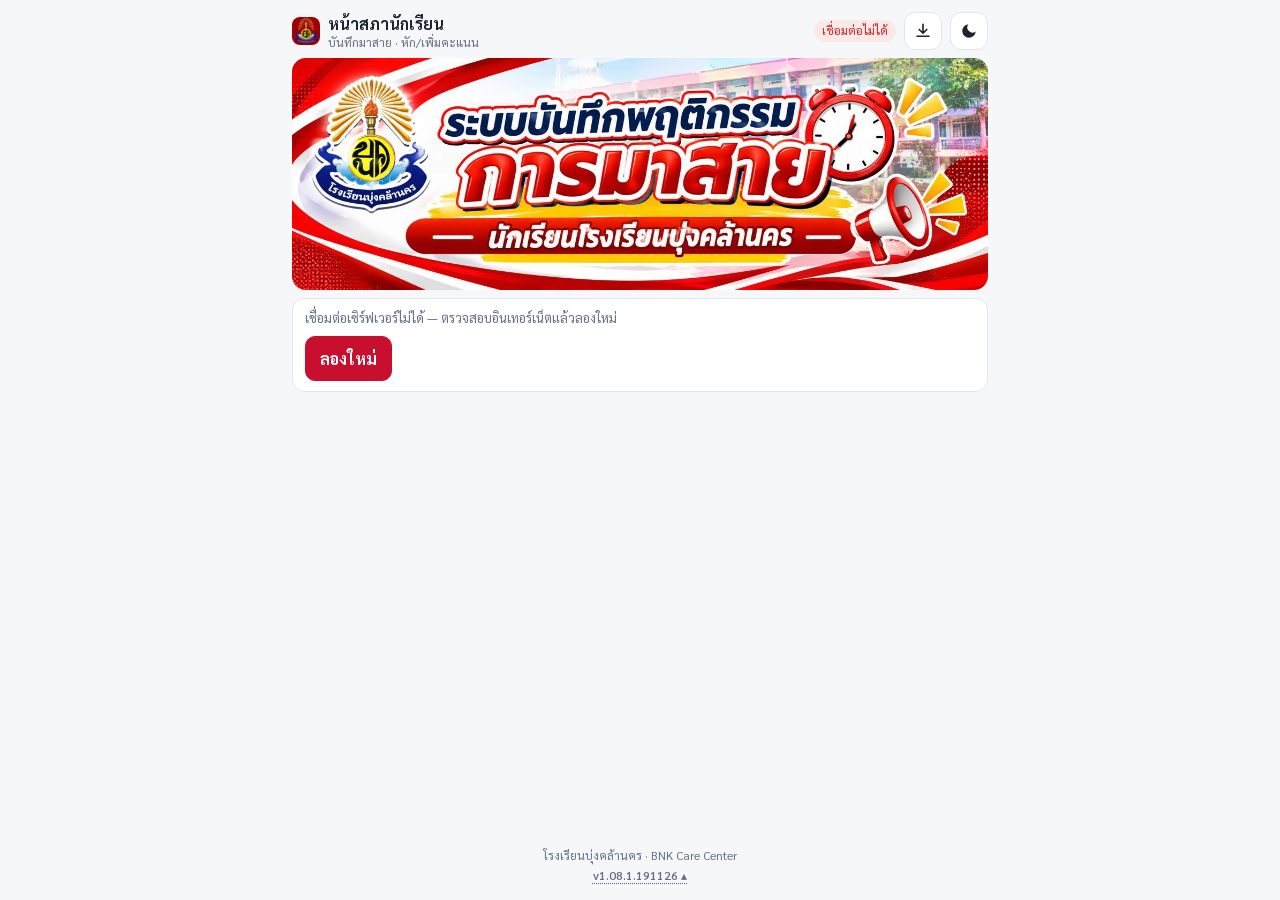
==== council.html @ 44b0f9fe "Add files via upload" ====
<!DOCTYPE html>
<html lang="th" data-theme="light"><head><meta charset="utf-8">
<meta name="viewport" content="width=device-width, initial-scale=1, viewport-fit=cover">
<title>BNK Care Center สภานักเรียน</title>
<meta name="robots" content="noindex">
<meta name="description" content="สำหรับสภานักเรียน — บันทึกนักเรียนมาสายประจำวัน · โรงเรียนบุ่งคล้านคร">
<meta property="og:type" content="website">
<meta property="og:site_name" content="BNK Care Center">
<meta property="og:title" content="BNK Care Center สภานักเรียน">
<meta property="og:description" content="สำหรับสภานักเรียน — บันทึกนักเรียนมาสายประจำวัน · โรงเรียนบุ่งคล้านคร">
<meta property="og:url" content="https://bnkacademic-commits.github.io/bnk-care-center/council.html">
<meta property="og:image" content="https://bnkacademic-commits.github.io/bnk-care-center/assets/og.jpg?v=1.02.2">
<meta property="og:image:width" content="1200"><meta property="og:image:height" content="630">
<meta name="twitter:card" content="summary_large_image">
<meta name="theme-color" content="#c8102e">
<link rel="icon" type="image/png" sizes="32x32" href="icons/favicon-32.png">
<link rel="icon" type="image/png" sizes="16x16" href="icons/favicon-16.png">
<link rel="apple-touch-icon" href="icons/council-apple-touch-icon.png?v=1.02.2">
<link rel="manifest" href="council.webmanifest?v=1.02.2">
<meta name="apple-mobile-web-app-capable" content="yes"><meta name="mobile-web-app-capable" content="yes">
<meta name="application-name" content="BNK Care Center สภานักเรียน">
<meta name="apple-mobile-web-app-title" content="BNK Care Center สภานักเรียน">
<script>try{if(localStorage.getItem("bnkcc_theme")==="dark")document.documentElement.setAttribute("data-theme","dark")}catch(e){}</script>
<link href="https://fonts.googleapis.com/css2?family=Sarabun:wght@400;600;700;800&display=swap" rel="stylesheet">
<link rel="stylesheet" href="assets/cc.css?v=1.08.1.191126">
</head><body><div class="wrap">
<div class="top" id="top"></div>
<img class="ban" src="assets/banner.jpg" alt="ระบบบันทึกพฤติกรรมการมาสาย นักเรียนโรงเรียนบุ่งคล้านคร" width="1300" height="433">
<div id="v"></div>
</div>
<script src="assets/cc.js?v=1.08.1.191126"></script>
<script>
/* หน้าสภานักเรียน — ใส่ PIN ครั้งเดียว · เลือกผู้บันทึกจากรายชื่อสภานักเรียน · เช็คมาสายทีละหลายคน
   ประหยัด: รายชื่อนักเรียนจำไว้ในเครื่อง · รายการวันนี้โหลดใหม่ทุก 2 นาทีเฉพาะตอนเปิดหน้าจออยู่ · ไม่ได้ใช้งาน 10 นาที = หยุดโหลด */
(function(){
const {$,esc,toast,api,store}=CC;
const POLL_MS=120000,IDLE_MS=600000;
let token=store.get("token"),rec=store.get("rec"),R=[],COUNCIL=[],RECS=[],ADJ=[],ITEMS=[],LP=0,SELI="late",NOTE="",today="",picker=null,busy=false,pinIn="",lastUse=Date.now(),lastLoad=0,paused=false,recQ="";
CC.chrome("หน้าสภานักเรียน","บันทึกมาสาย · หัก/เพิ่มคะแนน");
CC.setErr(e=>{if(e.code==="auth")logout(token?"รหัส PIN ถูกเปลี่ยน กรุณาใส่รหัสใหม่":"");else if(e.code==="nopin")noPin(e.message)});
const late=()=>{const m={};RECS.forEach(r=>m[r.key]=r);return m};
// 1.05.1: เลือกนักเรียนไว้แต่ยังไม่บันทึก → กด Back / ปิดหน้า = ถามก่อนออก
CC.back.dirty(()=>{const n=picker&&$("#pk")&&picker.sel().length;return n?"เลือกนักเรียนไว้ "+n+" คน ยังไม่ได้บันทึก ออกจากหน้านี้เลยไหม?":""});

// ---------- PIN ----------
function pinView(msg){
  pinIn="";CC.status(false,"");
  $("#v").innerHTML=`<div class="card pin"><b class="t">ใส่รหัส PIN</b><div class="mut" style="margin-top:4px">ขอรหัสจากครูกิจการนักเรียน · ใส่ครั้งเดียว เครื่องนี้จะจำไว้</div><div class="dots" id="pd"></div><div class="kp">${[1,2,3,4,5,6,7,8,9].map(n=>`<button type="button" data-pn="${n}">${n}</button>`).join("")}<button type="button" class="dl" data-pn="del">ลบ</button><button type="button" data-pn="0">0</button><button type="button" class="ok" data-pn="ok">ตกลง</button></div><div class="red" style="margin-top:10px">${esc(msg||"")}</div></div>`;
  pinPaint();
}
function pinPaint(){const d=$("#pd");if(!d)return;let h="";for(let i=0;i<6;i++)h+=`<i class="${i<pinIn.length?"f":(i>=4?"x":"")}"></i>`;d.innerHTML=h;const ok=document.querySelector('[data-pn="ok"]');if(ok)ok.disabled=pinIn.length<4}
function pinKey(k){if(k==="del")pinIn=pinIn.slice(0,-1);else if(k==="ok"){if(pinIn.length>=4)login(pinIn);return}else if(pinIn.length<6)pinIn+=k;pinPaint();if(pinIn.length===6)login(pinIn)}
async function login(pin){document.querySelectorAll(".kp button").forEach(b=>b.disabled=true);try{const d=await api("pin",{pin});token=d.token||"";store.set("token",token);await start()}catch(e){if(e.code!=="nopin")pinView(e.message)}}
function logout(msg){token="";store.set("token","");pinView(msg)}
function noPin(msg){$("#v").innerHTML=`<div class="card"><b>ยังเปิดใช้งานไม่ได้</b><div class="mut" style="margin-top:6px">${esc(msg||"")}</div><button class="btn" id="retry" style="margin-top:10px">ลองใหม่</button></div>`}

// ---------- เริ่ม ----------
async function start(){
  CC.status(false,"กำลังเชื่อมต่อ…");$("#v").innerHTML='<div class="card mut">กำลังโหลดรายชื่อนักเรียน…</div>';
  try{
    const [t,r]=await Promise.all([api("today",{token}),CC.roster({token})]);
    R=r.rooms;applyToday(t);CC.status(true,"ออนไลน์");
    if(!R.length){$("#v").innerHTML='<div class="card mut">ยังไม่พบรายชื่อนักเรียนในระบบ</div>';return}
    render();
  }catch(e){
    if(e.code==="auth"||e.code==="nopin")return;
    CC.status(false,"เชื่อมต่อไม่ได้");
    $("#v").innerHTML=`<div class="card"><div class="mut">${esc(e.message)}</div><button class="btn" id="retry" style="margin-top:8px">ลองใหม่</button></div>`;
  }
}
function applyToday(t){today=t.today;RECS=t.records;ADJ=t.adj||[];ITEMS=t.items||[];LP=t.latePoints||0;COUNCIL=t.council||[];lastLoad=Date.now();if(SELI!=="late"&&!ITEMS.some(x=>x.i===SELI))SELI="late"}
const recInfo=()=>COUNCIL.find(c=>c[0]===rec);
// 1.03.0: แท็บเดียว — เลือกนักเรียน แล้ว "เลือกรายการ" (มาสาย = ค่าเริ่มต้น · รายการหัก/เพิ่มที่ครูกิจการฯ เปิดให้สภา)
function render(){
  if(!recInfo())return recView();
  const c=recInfo();
  $("#v").innerHTML=`<div class="rec">${CC.councilAv(c[1])}<span class="grow">ผู้บันทึก: <b>${esc(c[1])}</b> <span class="mut">· ${esc(c[2])}</span></span><button type="button" id="chg">เปลี่ยน</button></div><div id="pk"></div><div class="card" id="today"></div>`;
  picker=CC.Picker($("#pk"),{rooms:R,title:"รายชื่อที่เลือก",block:k=>SELI==="late"&&late()[k]?"สายแล้ววันนี้":"",onChange:paintAct});
  paintAct();paintToday();
}
const curIt=()=>SELI==="late"?null:ITEMS.find(x=>x.i===SELI);
function paintAct(){
  const b=picker&&picker.actions();if(!b)return;const n=picker.sel().length,it=curIt();
  b.innerHTML=`<div class="lb">เลือกรายการ</div><div class="items"><button type="button" class="lt${SELI==="late"?" on":""}" data-si="late">⏰ มาสาย${LP?" −"+LP:""}</button>${ITEMS.map(x=>`<button type="button" class="${x.delta>0?"p":"m"}${SELI===x.i?" on":""}" data-si="${x.i}">${esc(x.label)} ${x.delta>0?"+":""}${x.delta}</button>`).join("")}</div>
  ${it?`<input id="nt" class="fld" placeholder="หมายเหตุ (ถ้ามี)" maxlength="200" value="${esc(NOTE)}">`:""}
  <button type="button" class="btn blk" id="mk" style="margin-top:4px"${!n||busy?" disabled":""}>${busy?"กำลังบันทึก…":!n?(it?"เลือกนักเรียน":"เลือกนักเรียนที่มาสาย"):it?`บันทึก ${it.delta>0?"+":""}${it.delta} (${esc(it.label)}) ให้ ${n} คน`:"บันทึกมาสาย "+n+" คน"}</button>`;
}
function paintToday(){
  const b=$("#today");if(!b)return;
  const L=RECS.map(r=>({at:r.at||0,h:`<div class="hi"><span class="pt t">${esc(r.time||"")}</span><span class="grow">${esc(r.name)} <span class="mut">· ${esc(r.room)} เลขที่ ${esc(r.no)}</span><small>มาสาย · ${r.reason?esc(r.reason)+" · ":""}${r.by==="นักเรียนแจ้งเอง"?"นักเรียนแจ้งเอง":"บันทึกโดย "+esc(r.by||"-")}</small></span><button type="button" class="x" data-del="${esc(r.key)}">ลบ</button></div>`}))
    .concat(ADJ.map(x=>({at:x.at||0,h:`<div class="hi"><span class="pt ${x.delta>0?"p":""}">${x.delta>0?"+":""}${x.delta}</span><span class="grow">${esc(x.name)} <span class="mut">· ${esc(x.room)} เลขที่ ${esc(x.no)}</span><small>${esc(x.item)}${x.note?" · "+esc(x.note):""} · บันทึกโดย ${esc(x.by||"-")}</small></span><button type="button" class="x" data-dadj="${x.id}">ลบ</button></div>`}))).sort((a,c)=>c.at-a.at);
  b.innerHTML=`<div class="hd"><span>บันทึกวันนี้ · ${L.length} รายการ</span><span class="mut">${esc(CC.thD(today))}</span></div>`+(L.length?L.map(x=>x.h).join(""):'<div class="empty">ยังไม่มีรายการวันนี้</div>')+`<div class="mut" style="margin-top:6px">มาสาย ${RECS.length} คน${ADJ.length?" · หัก/เพิ่มคะแนน "+ADJ.length+" รายการ":""}</div>`;
}
// ---------- เลือกผู้บันทึก ----------
function recView(){
  $("#v").innerHTML=`<div class="card"><div style="font-weight:800;font-size:17px;margin-bottom:6px">ใครเป็นผู้บันทึก?</div>${COUNCIL.length?`<input id="rq" type="search" placeholder="พิมพ์ชื่อสมาชิกสภานักเรียน" value="${esc(recQ)}" autocomplete="off" style="width:100%"><div id="rl" style="margin-top:8px"></div>`:'<div class="mut">ยังไม่มีรายชื่อสมาชิกสภานักเรียน — ครูกิจการนักเรียนเพิ่มได้ที่เว็บส่งงาน › กิจการนักเรียน › ตั้งค่า</div>'}</div>`;
  paintRec();
}
function paintRec(){
  const b=$("#rl");if(!b)return;const L=COUNCIL.filter(c=>CC.hit(c[1],recQ));
  b.innerHTML=(recQ?`<div class="sug">${L.map(c=>`<button type="button" data-rec="${esc(c[0])}"><span>${CC.mark(c[1],recQ)}</span><span class="mut">${esc(c[2])}</span></button>`).join("")||'<div class="empty" style="padding:10px">ไม่พบชื่อ</div>'}</div>`
    :`<div class="mut" style="margin-bottom:4px">สมาชิกสภานักเรียนทั้งหมด (${COUNCIL.length} คน)</div>`+L.map(c=>`<div class="r"><span class="n">${esc(c[1])}</span><span class="mut">${esc(c[2])}</span><button type="button" class="add" data-rec="${esc(c[0])}">เลือก</button></div>`).join(""));
}
// ---------- บันทึก / ลบ ----------
async function mark(){
  const sel=picker.sel(),it=curIt();if(!sel.length||busy)return;busy=true;paintAct();
  try{
    if(it){const d=await api("cadjust",{token,by:rec,keys:sel.map(s=>s.key),item:it.i,label:it.label,note:NOTE});toast(`บันทึก ${d.delta>0?"+":""}${d.delta} (${d.item}) ให้ ${d.n} คนแล้ว`);NOTE=""}
    else{const d=await api("mark",{token,by:rec,keys:sel.map(s=>s.key)});toast("บันทึกมาสาย "+d.added+" คน"+(d.skipped?" (มีแล้ว "+d.skipped+" คน)":""))}
    picker.clear();await reload();
  }catch(e){if(e.code==="by"){rec="";store.set("rec","");await reload();render()}else if(/โหลดหน้าใหม่/.test(e.message))await reload();toast(e.message)}
  finally{busy=false;paintAct()}
}
async function del(k,btn){const r=RECS.find(x=>x.key===k);if(!r||!(await CC.ask("ลบ "+r.name+" ออกจากรายการมาสายวันนี้?","","ลบ")))return;btn.disabled=true;try{await api("unmark",{token,key:k,date:today});await reload();toast("ลบแล้ว")}catch(e){toast(e.message);btn.disabled=false}}
async function delAdj(id,btn){const x=ADJ.find(a=>a.id===id);if(!x||!(await CC.ask(`ลบ ${x.item} (${x.delta>0?"+":""}${x.delta}) ของ ${x.name}?`,"","ลบ")))return;btn.disabled=true;try{await api("cunadjust",{token,id});await reload();toast("ลบแล้ว")}catch(e){toast(e.message);btn.disabled=false}}
async function reload(){try{const t=await api("today",{token});const oldRec=!!recInfo();applyToday(t);CC.status(true,"ออนไลน์");if(!!recInfo()!==oldRec)return render();paintToday();if(picker)picker.refresh()}catch(e){if(token&&e.net)CC.status(false,"เชื่อมต่อไม่ได้")}}
// โหลดรายการวันนี้ใหม่ทุก 2 นาที (เฉพาะตอนเปิดหน้าจออยู่และมีการใช้งาน)
function tick(){if(!token&&R.length===0)return;if(document.hidden||!R.length)return;if(Date.now()-lastUse>IDLE_MS){if(!paused){paused=true;CC.status(false,"พักอัปเดต · แตะเพื่อเริ่มใหม่")}return}if(Date.now()-lastLoad>=POLL_MS-1000)reload()}
function wake(){lastUse=Date.now();if(paused){paused=false;CC.status(true,"ออนไลน์");reload()}}
["pointerdown","keydown"].forEach(ev=>document.addEventListener(ev,wake,{passive:true}));
document.addEventListener("visibilitychange",()=>{if(!document.hidden&&R.length&&Date.now()-lastLoad>POLL_MS){lastUse=Date.now();reload()}});
setInterval(tick,30000);

document.addEventListener("click",e=>{
  const t=e.target;
  if(t.id==="retry"){start();return}
  const pk=t.closest("[data-pn]");if(pk){pinKey(pk.dataset.pn);return}
  const rc=t.closest("[data-rec]");if(rc){rec=rc.dataset.rec;store.set("rec",rec);recQ="";render();return}
  if(t.closest("#chg")){rec="";store.set("rec","");recView();const i=$("#rq");if(i)i.focus();return}
  if(t.closest("#mk")){mark();return}
  const d=t.closest("[data-del]");if(d){del(d.dataset.del,d);return}
  const da=t.closest("[data-dadj]");if(da){delAdj(+da.dataset.dadj,da);return}
  const si=t.closest("[data-si]");if(si){SELI=si.dataset.si==="late"?"late":+si.dataset.si;if(picker)picker.refresh();paintAct();return}
});
document.addEventListener("input",e=>{if(e.target.id==="rq"){recQ=e.target.value.trim();paintRec()}else if(e.target.id==="nt")NOTE=e.target.value});
start();
})();
</script>
</body></html>
---- assets/cc.css ----
/* BNK Care Center 1.02.0 — สไตล์รวมของ 3 หน้า (ครู · สภานักเรียน · นักเรียน) · ค่าเริ่มต้นธีมสว่าง */
:root{--bg:#f6f7f9;--card:#fff;--tx:#1d2330;--mut:#667085;--ln:#e3e6ec;--pri:#c8102e;--prib:#fdeaea;--acc:#ffc928;--navy:#2b1a6e;--navyb:#efe9ff;--red:#c62828;--redb:#fde8e8;--grn:#1b7a3d;--grnb:#e3f5ea;--yel:#9a6700;--yelb:#fff4d6;--sh:0 8px 24px rgba(16,24,40,.12);color-scheme:light}
:root[data-theme="dark"]{--bg:#14171d;--card:#1e232c;--tx:#eceff4;--mut:#9aa4b5;--ln:#2e3542;--pri:#ff6b6b;--prib:#3d2220;--acc:#ffc928;--navy:#b9a8ff;--navyb:#2b2547;--red:#ff8a80;--redb:#42221f;--grn:#6fd49a;--grnb:#1c3a29;--yel:#f5c451;--yelb:#3a3020;--sh:0 8px 24px rgba(0,0,0,.45);color-scheme:dark}
html{scroll-padding-top:env(safe-area-inset-top,0px)}
*{box-sizing:border-box}body{margin:0;background:var(--bg);color:var(--tx);font:16px/1.45 Sarabun,"Noto Sans Thai",system-ui,sans-serif;min-height:100vh;display:flex;flex-direction:column}
.wrap{max-width:720px;width:100%;margin:0 auto;padding:12px 12px 4px;flex:1}
button{cursor:pointer}
.mut{color:var(--mut);font-size:13px}.red{color:var(--red);font-weight:600}
select,input,textarea{font:inherit;padding:9px 10px;border:1px solid var(--ln);border-radius:10px;background:var(--card);color:var(--tx);min-width:0}
/* 1.06.1: ฟอนต์ Sarabun มีสระบน/วรรณยุกต์/หางล่างสูงกว่าบรรทัด — มือถือ (iOS/Android) ตัดตัวอักษรในช่องกรอก จึงเผื่อความสูงบรรทัดในช่องบรรทัดเดียว (ความสูงช่องเท่าเดิม) */
/* 1.07.1: ความสูงช่องคงที่ + line-height ปกติของฟอนต์ — ข้อความ/ข้อความตัวอย่างอยู่กึ่งกลางทุกเบราว์เซอร์ (เดิม line-height 1.8 ทำให้ Safari/บางเครื่องตัวหนังสือตกลงล่าง) และไม่ตัดสระบน/หางล่าง */
input:not([type=checkbox]):not([type=radio]):not([type=range]):not([type=file]),select{line-height:normal;height:44px;padding-top:0;padding-bottom:0}
input::placeholder{line-height:normal}
input:focus,select:focus,textarea:focus{outline:2px solid color-mix(in srgb,var(--pri) 45%,transparent);outline-offset:0;border-color:var(--pri)}
.card{background:var(--card);border:1px solid var(--ln);border-radius:12px;padding:10px 12px;margin-bottom:10px}
.btn{padding:10px 14px;border-radius:10px;border:1px solid var(--pri);background:var(--pri);color:#fff;font:inherit;font-weight:700}
.btn.blk{display:block;width:100%}.btn:disabled{opacity:.55;cursor:default}
.btn.ghost{background:var(--card);color:var(--tx);border-color:var(--ln)}
.link{background:none;border:0;color:var(--mut);font:inherit;text-decoration:underline;padding:4px 0}
.ban{display:block;width:100%;height:auto;border-radius:14px;margin-bottom:8px;aspect-ratio:1300/433;background:var(--card);object-fit:cover}
.sub{color:var(--mut);font-size:13px}

/* แถบบน: ชื่อหน้า + ปุ่มติดตั้งแอป / ธีม */
.top{display:flex;align-items:center;gap:8px;margin-bottom:8px}
.top .ttl{flex:1;min-width:0;display:flex;align-items:center;gap:8px;font-weight:700}
.top .ttl img{width:28px;height:28px;border-radius:8px}
.top .ttl small{display:block;font-weight:400;color:var(--mut);font-size:12px;line-height:1.2}
.ib{width:38px;height:38px;border-radius:11px;border:1px solid var(--ln);background:var(--card);color:var(--tx);display:inline-flex;align-items:center;justify-content:center;flex:none}
.ib svg{width:18px;height:18px}.ib[hidden]{display:none}
.st{font-size:12px;padding:2px 8px;border-radius:99px;background:var(--grnb);color:var(--grn);flex:none}.st.off{background:var(--redb);color:var(--red)}

/* ผู้ใช้ / ลิงก์ไปหน้าอื่น / แท็บ */
.who{display:flex;justify-content:space-between;align-items:center;gap:8px;font-size:13px;color:var(--mut);margin:0 2px 8px}
.who b{color:var(--tx)}
.role{font-size:11px;font-weight:700;border-radius:99px;padding:2px 8px;background:var(--navyb);color:var(--navy);margin-left:4px;white-space:nowrap}
.role.care{background:var(--prib);color:var(--pri)}
/* 1.06.1: ปุ่มไปหน้าอื่น — การ์ดไอคอน (หน้าครู) */
.lk-h{display:flex;align-items:center;gap:8px;color:var(--mut);font-size:13px;margin:14px 2px 8px}.lk-h:before,.lk-h:after{content:"";flex:1;height:1px;background:var(--ln)}
.lkA{display:grid;grid-template-columns:repeat(3,1fr);gap:8px;margin-bottom:10px}.lkA.two{grid-template-columns:repeat(2,1fr)}
.lkA a{display:flex;flex-direction:column;align-items:center;gap:5px;text-align:center;padding:12px 6px 10px;border-radius:14px;background:var(--card);border:1px solid var(--ln);color:var(--tx);text-decoration:none;box-shadow:0 1px 2px rgba(16,24,40,.05);transition:border-color .15s,transform .15s}
.lkA a:hover{border-color:var(--c)}.lkA a:active{transform:scale(.97)}
.lkA i{width:40px;height:40px;border-radius:12px;display:flex;align-items:center;justify-content:center;background:var(--c2);color:var(--c)}.lkA i svg{width:20px;height:20px}
.lkA b{font-size:13.5px;line-height:1.3}.lkA small{font-size:11.5px;color:var(--mut);line-height:1.3}
.c-n{--c:var(--navy);--c2:var(--navyb)}.c-g{--c:var(--grn);--c2:var(--grnb)}.c-r{--c:var(--pri);--c2:var(--prib)}
.tabs{display:flex;gap:6px;margin:4px 0 10px}.tabs button{flex:1;padding:10px;border:1px solid var(--ln);background:var(--card);color:var(--tx);border-radius:10px;font:inherit;font-weight:600}
.tabs button.on{background:var(--pri);color:#fff;border-color:var(--pri);box-shadow:inset 0 -3px 0 var(--acc)}

/* ตัวเลือกนักเรียน (กรองห้อง + ค้นชื่อ) + รายชื่อที่เลือก */
.flt{display:flex;gap:6px;margin-bottom:6px}.flt select{width:40%;flex:none}.flt input{flex:1}
.res{max-height:min(46vh,420px);overflow-y:auto;margin:0 -4px;padding:0 4px}
.r{display:flex;align-items:center;gap:8px;padding:7px 2px;border-top:1px solid var(--ln);font-size:15px}.r:first-child{border-top:0}
.r .rm{color:var(--mut);font-size:12px;width:52px;flex:none}.r .n{flex:1;min-width:0;overflow-wrap:anywhere}
.add{font:inherit;font-size:12.5px;font-weight:700;border:1px solid var(--pri);color:var(--pri);background:var(--card);border-radius:99px;padding:3px 11px;flex:none;white-space:nowrap}
.add.in{background:var(--pri);color:#fff}
.tagx{font-size:12px;color:var(--red);font-weight:700;flex:none}
.bk{background:color-mix(in srgb,var(--acc) 10%,var(--card));border:1.5px solid var(--acc);border-radius:12px;padding:9px 11px;margin-bottom:10px}
.bk h4{margin:0 0 6px;font-size:15px;display:flex;justify-content:space-between;align-items:center}
.tg{display:inline-flex;align-items:center;gap:6px;background:var(--card);border:1px solid var(--ln);border-radius:99px;padding:2px 4px 2px 10px;font-size:13.5px;margin:0 4px 6px 0}
.tg button{border:0;width:20px;height:20px;border-radius:50%;background:var(--ln);color:var(--mut);font-size:12px;line-height:1;padding:0}
.empty{color:var(--mut);font-size:13px;padding:4px 0}

/* หัก / เพิ่มคะแนน */
.sw{display:flex;gap:6px;margin:4px 0 8px}.sw button{flex:1;padding:9px;border-radius:10px;font:inherit;font-weight:700;border:1px solid var(--ln);background:var(--card);color:var(--tx)}
.sw button.m.on{background:var(--redb);color:var(--red);border-color:var(--red)}.sw button.p.on{background:var(--grnb);color:var(--grn);border-color:var(--grn)}
.items{display:flex;flex-wrap:wrap;gap:6px;margin:4px 0 8px}.items button{border:1px solid var(--ln);background:var(--card);color:var(--tx);border-radius:99px;padding:6px 12px;font:inherit;font-size:14px}
.items button.on.m{background:var(--red);border-color:var(--red);color:#fff}.items button.on.p{background:var(--grn);border-color:var(--grn);color:#fff}
.cus{display:flex;gap:6px;margin-bottom:8px}.cus input:first-child{flex:1}.cus input:last-child{width:92px}
.fld{width:100%;margin-bottom:8px}

/* รายการ / ประวัติ */
.hi{display:flex;gap:10px;align-items:flex-start;padding:9px 0;border-top:1px solid var(--ln);font-size:14px}.hi:first-child{border-top:0}
.pt{flex:none;min-width:46px;text-align:center;font-weight:800;border-radius:8px;padding:2px 4px;background:var(--redb);color:var(--red)}.pt.p{background:var(--grnb);color:var(--grn)}.pt.t{background:var(--navyb);color:var(--navy);font-weight:700}
.hi small{display:block;color:var(--mut);font-size:12px}.hi .grow{flex:1;min-width:0}
.x{margin-left:auto;background:none;border:0;color:var(--red);font:inherit;font-size:13px;text-decoration:underline;padding:2px 0;flex:none}
.hd{display:flex;justify-content:space-between;align-items:center;font-weight:700;margin-bottom:2px}

/* คะแนน */
.srow{display:flex;align-items:center;gap:10px;width:100%;padding:10px 4px;border:0;border-top:1px solid var(--ln);background:none;color:var(--tx);font:inherit;text-align:left}.srow:first-child{border-top:0}
.srow .no{width:28px;color:var(--mut);text-align:right;flex:none}.srow .nm{flex:1}.srow .sc{font-weight:800;min-width:46px;text-align:center;border-radius:8px;padding:2px 6px}
.lv-good{background:var(--grnb);color:var(--grn)}.lv-fair{background:var(--yelb);color:var(--yel)}.lv-low{background:var(--redb);color:var(--red)}
.st1{display:flex;gap:14px;align-items:center}
.ring{width:88px;height:88px;border-radius:50%;display:flex;align-items:center;justify-content:center;flex:none}
.ring div{width:70px;height:70px;border-radius:50%;background:var(--card);display:flex;flex-direction:column;align-items:center;justify-content:center;line-height:1}.ring b{font-size:25px}.ring small{font-size:11px;color:var(--mut)}
.lvp{display:inline-block;font-weight:700;font-size:12px;border-radius:99px;padding:2px 10px}
.back{background:none;border:0;color:var(--pri);font:inherit;font-weight:600;padding:4px 0 8px}

/* PIN */
.pin{text-align:center;padding:20px 14px}.pin b.t{font-size:18px}
.dots{display:flex;gap:9px;justify-content:center;margin:14px 0 16px}.dots i{width:40px;height:48px;border:2px solid var(--ln);border-radius:12px;background:var(--card);display:flex;align-items:center;justify-content:center}
.dots i.f{border-color:var(--pri)}.dots i.f::after{content:"";width:12px;height:12px;border-radius:50%;background:var(--tx)}.dots i.x{opacity:.45;border-style:dashed;margin-left:0;padding:0;font-size:inherit;text-decoration:none;color:inherit}/* 1.07.2: กันชนกับ .x (ปุ่มลบ) ที่ดันช่องไปขวา */
.kp{display:grid;grid-template-columns:repeat(3,1fr);gap:9px;max-width:290px;margin:0 auto}.kp button{background:var(--card);border:1px solid var(--ln);border-radius:14px;padding:13px 0;font:inherit;font-size:22px;color:var(--tx)}
.kp button.ok{background:var(--pri);border-color:var(--pri);color:#fff;font-size:17px;font-weight:700}.kp button.dl{font-size:16px;color:var(--mut)}.kp button:disabled{opacity:.45}

/* ผู้บันทึก (สภา) */
.rec{display:flex;align-items:center;gap:9px;background:var(--navyb);border-radius:12px;padding:8px 10px;margin-bottom:10px;font-size:14px}
.av{width:32px;height:32px;border-radius:50%;background:var(--navy);color:var(--card);display:flex;align-items:center;justify-content:center;font-weight:800;flex:none}
.rec .grow{flex:1;min-width:0}.rec button{background:none;border:0;color:var(--navy);font:inherit;text-decoration:underline;flex:none}

/* ค้นชื่อแบบขึ้นชื่อใกล้เคียง */
.sug{border:1px solid var(--ln);border-radius:10px;background:var(--card);margin-top:4px;box-shadow:var(--sh);overflow:hidden}
.sug button{display:flex;gap:8px;width:100%;text-align:left;padding:10px 12px;border:0;border-top:1px solid var(--ln);background:none;color:var(--tx);font:inherit}.sug button:first-child{border-top:0}
.sug button:hover,.sug button:focus{background:var(--prib);outline:0}.sug u{text-decoration:none;font-weight:800;color:var(--pri)}.sug .mut{margin-left:auto}

/* หน้านักเรียน */
.step{display:flex;align-items:center;gap:7px;font-weight:700;font-size:15px;margin:2px 0 6px}.step i{font-style:normal;width:22px;height:22px;border-radius:50%;background:var(--pri);color:#fff;display:inline-flex;align-items:center;justify-content:center;font-size:12px}
.blk{display:block;width:100%}
.rs{display:grid;grid-template-columns:1fr 1fr;gap:7px;margin:4px 0 8px}.rs button{border:1px solid var(--ln);background:var(--card);color:var(--tx);border-radius:10px;padding:10px 6px;font:inherit;font-size:14px}
.rs button.on{border-color:var(--pri);background:var(--prib);color:var(--pri);font-weight:700}
.clock{text-align:center;font-size:13px;color:var(--grn);background:var(--grnb);border-radius:99px;padding:4px 10px;margin-bottom:10px}.clock.off{color:var(--red);background:var(--redb)}
.sel{display:flex;align-items:center;gap:8px;border:1.5px solid var(--grn);background:var(--grnb);color:var(--grn);border-radius:10px;padding:9px 12px;font-weight:700}.sel span{flex:1}.sel button{background:none;border:0;color:inherit;text-decoration:underline;font:inherit;font-weight:400}
.done{text-align:center;padding:18px 12px;background:var(--grnb);border-color:color-mix(in srgb,var(--grn) 40%,transparent)}
.done .big{font-size:40px;line-height:1}.done b{color:var(--grn);font-size:19px;display:block;margin:4px 0}

/* ท้ายเว็บ: เลขรุ่น (กดได้) */
.foot{text-align:center;color:var(--mut);font-size:12px;padding:10px 12px calc(14px + env(safe-area-inset-bottom,0px))}
.vw{position:relative;display:inline-block}
.vb{background:none;border:0;color:var(--mut);font:inherit;font-weight:600;text-decoration:underline dotted;text-underline-offset:3px;padding:2px 4px}
.vm{position:absolute;bottom:calc(100% + 6px);left:50%;transform:translateX(-50%);min-width:210px;background:var(--card);border:1px solid var(--ln);border-radius:12px;box-shadow:var(--sh);overflow:hidden;z-index:40;text-align:left}
.vm[hidden]{display:none}.vm button{display:flex;gap:8px;align-items:center;width:100%;padding:10px 14px;border:0;border-top:1px solid var(--ln);background:none;color:var(--tx);font:inherit;font-size:14px;font-weight:600}.vm button:first-child{border-top:0}.vm button:hover{background:var(--prib)}
.vm svg{width:16px;height:16px;color:var(--pri)}

/* การ์ดแจ้งเวอร์ชันใหม่ · ป็อปอัป · toast */
.upd{position:fixed;z-index:90;left:12px;right:12px;bottom:calc(12px + env(safe-area-inset-bottom,0px));max-width:340px;margin-left:auto;background:var(--card);color:var(--tx);border:1px solid var(--ln);border-radius:16px;box-shadow:var(--sh);padding:14px}
.upd b{display:flex;align-items:center;gap:8px;font-size:15px;padding-right:30px}.upd b svg{width:20px;height:20px;color:var(--grn)}
.upd p{margin:4px 0 10px;color:var(--mut);font-size:13px}.upd .row{display:flex;justify-content:flex-end;gap:8px}
.upd .row button{padding:7px 12px;border-radius:9px;font:inherit;font-size:14px;font-weight:700;border:1px solid var(--ln);background:var(--bg);color:var(--tx)}.upd .row .go{background:var(--grn);border-color:var(--grn);color:#fff}
.upd .cl{position:absolute;top:8px;right:8px;width:28px;height:28px;border-radius:8px;border:0;background:var(--pri);color:#fff;font-weight:700}
.mdl{position:fixed;inset:0;background:rgba(15,23,42,.55);z-index:80;display:flex;align-items:center;justify-content:center;padding:16px}
.mdl[hidden]{display:none}.mdl .box{background:var(--card);color:var(--tx);border-radius:18px;max-width:420px;width:100%;padding:18px;box-shadow:var(--sh);max-height:90vh;overflow-y:auto}
.mdl .hd2{display:flex;gap:10px;align-items:center;margin-bottom:10px}.mdl .hd2 img{width:44px;height:44px;border-radius:11px}
.mdl ol{padding-left:20px;margin:6px 0 14px}.mdl li{margin:5px 0}
#toast{position:fixed;left:50%;transform:translateX(-50%);bottom:calc(18px + env(safe-area-inset-bottom,0px));background:#222;color:#fff;padding:9px 14px;border-radius:10px;display:none;font-size:14px;z-index:95;max-width:calc(100% - 32px);text-align:center}
.lgx input{width:100%;margin:6px 0}.lgx .btn{width:100%;margin-top:6px}
.center{text-align:center}
/* 1.03.0: รายการ "มาสาย" (สีกรมท่า) · หัวข้อเลือกรายการ */
.items button.lt{border-color:var(--navy);color:var(--navy);font-weight:700}.items button.lt.on{background:var(--navy);border-color:var(--navy);color:var(--card)}
.lb{font-weight:700;font-size:14px;margin:6px 0 2px}

/* 1.03.1: วงกลมคะแนน (เขียว/น้ำเงินซ้อน/แดง) */
.sring{position:relative;width:96px;height:96px;flex:none}.sring svg{width:100%;height:100%;transform:rotate(-90deg);display:block}
.sring .in{position:absolute;inset:0;display:flex;flex-direction:column;align-items:center;justify-content:center;line-height:1}
.sring b{font-size:26px;font-weight:800}.sring small{font-size:10.5px;color:var(--mut,#667085);margin-top:3px;white-space:nowrap}
.sring.neg b{color:#dc2626}.sring.over b{color:#2563eb}
:root[data-theme="dark"]{--ring-track:#2e3542}

/* 1.05.0: รูปหลักฐาน + รายงาน PDF */
.phs{margin:8px 0 2px}.phl{font-weight:700;font-size:14px;margin-bottom:6px}
.pht{display:flex;flex-wrap:wrap;gap:8px;margin-bottom:4px}
.ph{position:relative;width:76px;height:76px;border-radius:10px;overflow:hidden;background:var(--line,#e2e8f0)}.ph img{width:100%;height:100%;object-fit:cover;display:block}
.ph button{position:absolute;top:3px;right:3px;width:22px;height:22px;border-radius:50%;border:0;background:rgba(15,23,42,.75);color:#fff;font-size:12px;cursor:pointer;line-height:22px;padding:0}
.phadd{width:76px;height:76px;border-radius:10px;border:2px dashed var(--red,#c8102e);color:var(--red,#c8102e);display:flex;flex-direction:column;align-items:center;justify-content:center;font-weight:800;font-size:20px;cursor:pointer}.phadd span{font-size:11px;font-weight:700}
.phb{border:0;background:#eef2ff;color:#4338ca;border-radius:99px;padding:0 8px;font:inherit;font-size:12px;font-weight:700;cursor:pointer;margin-left:4px}
.evs{display:flex;flex-wrap:wrap;gap:6px}.evs:empty{display:none}.evs{margin-top:6px}
.evt{width:92px;height:70px;border-radius:8px;overflow:hidden;background:var(--line,#e2e8f0);display:flex;align-items:center;justify-content:center;font-size:11px;cursor:zoom-in}.evt img{width:100%;height:100%;object-fit:cover}
.evt.bad{flex-direction:column;gap:3px;padding:4px;text-align:center;color:#b91c1c;cursor:default;line-height:1.2}.evre{border:0;border-radius:6px;background:#16a34a;color:#fff;font:inherit;font-size:11px;padding:2px 8px;cursor:pointer}[data-theme="dark"] .evt.bad{color:#fca5a5}
.zoom{position:fixed;inset:0;z-index:9999;background:rgba(0,0,0,.88);display:flex;align-items:center;justify-content:center;padding:12px}.zoom img{max-width:100%;max-height:100%;object-fit:contain}
.zoom button{position:absolute;top:12px;right:12px;width:38px;height:38px;border-radius:50%;border:0;background:rgba(255,255,255,.18);color:#fff;font-size:18px}
.phup{cursor:pointer;white-space:nowrap}
.rpt{margin-top:12px;background:#dc2626}
[data-theme="dark"] .phb{background:rgba(99,102,241,.25);color:#c7d2fe}
/* 1.05.1: รูปสมาชิกสภานักเรียน · การ์ดครู · ปุ่มออก · ป็อปอัปถาม · ตาแสดงรหัส */
.cav{width:36px;height:36px;flex:none;display:block}.cav .b{fill:var(--pri)}.cav .s{fill:#fff}.cav .g{fill:none;stroke:var(--pri);stroke-width:1.8;stroke-linecap:round}.cav .a{fill:#6b2fa0}.cav .w{stroke:#fff;stroke-width:2}
.me{display:flex;align-items:center;gap:10px;background:var(--card);border:1px solid var(--ln);border-radius:12px;padding:8px 10px;margin-bottom:8px}
.me .pic{width:42px;height:42px;border-radius:50%;object-fit:cover;flex:none;border:2px solid var(--prib);background:var(--prib);color:var(--pri);display:flex;align-items:center;justify-content:center;font-weight:800;font-size:17px}
.me .nm{flex:1;min-width:0;font-size:14px;line-height:1.35}.me .nm b{display:block;white-space:nowrap;overflow:hidden;text-overflow:ellipsis}.me .role{margin-left:0}
.out{display:inline-flex;align-items:center;gap:5px;padding:7px 11px;border-radius:10px;border:1px solid var(--ln);background:var(--card);color:var(--mut);font:inherit;font-size:13px;font-weight:700;flex:none}
.out svg{width:16px;height:16px}.out:hover{color:var(--pri);border-color:var(--pri)}
.mdl.ask .box{max-width:340px;text-align:center;padding:20px 16px 14px}
.ask .ai{width:52px;height:52px;border-radius:50%;background:var(--prib);color:var(--pri);display:flex;align-items:center;justify-content:center;margin:0 auto 8px}.ask .ai svg{width:26px;height:26px}
.ask .at{display:block;font-size:17px}.ask .am{margin-top:4px;font-size:14px;white-space:pre-line}.ask .ab{display:flex;gap:8px;margin-top:14px}.ask .ab .btn{flex:1}
.pw{position:relative;display:block}.pw input{width:100%;padding-right:44px}
.pw .eye{position:absolute;right:4px;top:50%;transform:translateY(-50%);width:36px;height:36px;border:0;background:none;color:var(--mut);display:flex;align-items:center;justify-content:center;border-radius:8px;padding:0}
.pw .eye svg{width:20px;height:20px}.pw .eye.on{color:var(--pri)}
/* 1.08.0: ป็อปอัปเปิดอยู่ = หน้าหลังเลื่อนไม่ได้ */
html.scroll-locked{overflow:hidden;scrollbar-gutter:stable}html.scroll-locked body{overscroll-behavior:none}
/* 1.08.1: แท็กผู้บันทึก (ฟ้า = นักเรียนบันทึกเอง · ม่วง = สภานักเรียน · เขียวอมฟ้า = ครู) */
.hh{display:flex;justify-content:space-between;align-items:flex-start;gap:8px}
.who{display:inline-block;flex-shrink:0;border-radius:99px;padding:0 9px;font-size:11.5px;font-weight:700;white-space:nowrap;line-height:1.75}
.who.s{background:#e0f2fe;color:#0369a1}.who.c{background:#ede9fe;color:#6d28d9}.who.t{background:#ccfbf1;color:#0f766e}
[data-theme="dark"] .who.s{background:rgba(14,165,233,.2);color:#7dd3fc}[data-theme="dark"] .who.c{background:rgba(139,92,246,.22);color:#c4b5fd}[data-theme="dark"] .who.t{background:rgba(20,184,166,.2);color:#5eead4}
.nw{white-space:nowrap}
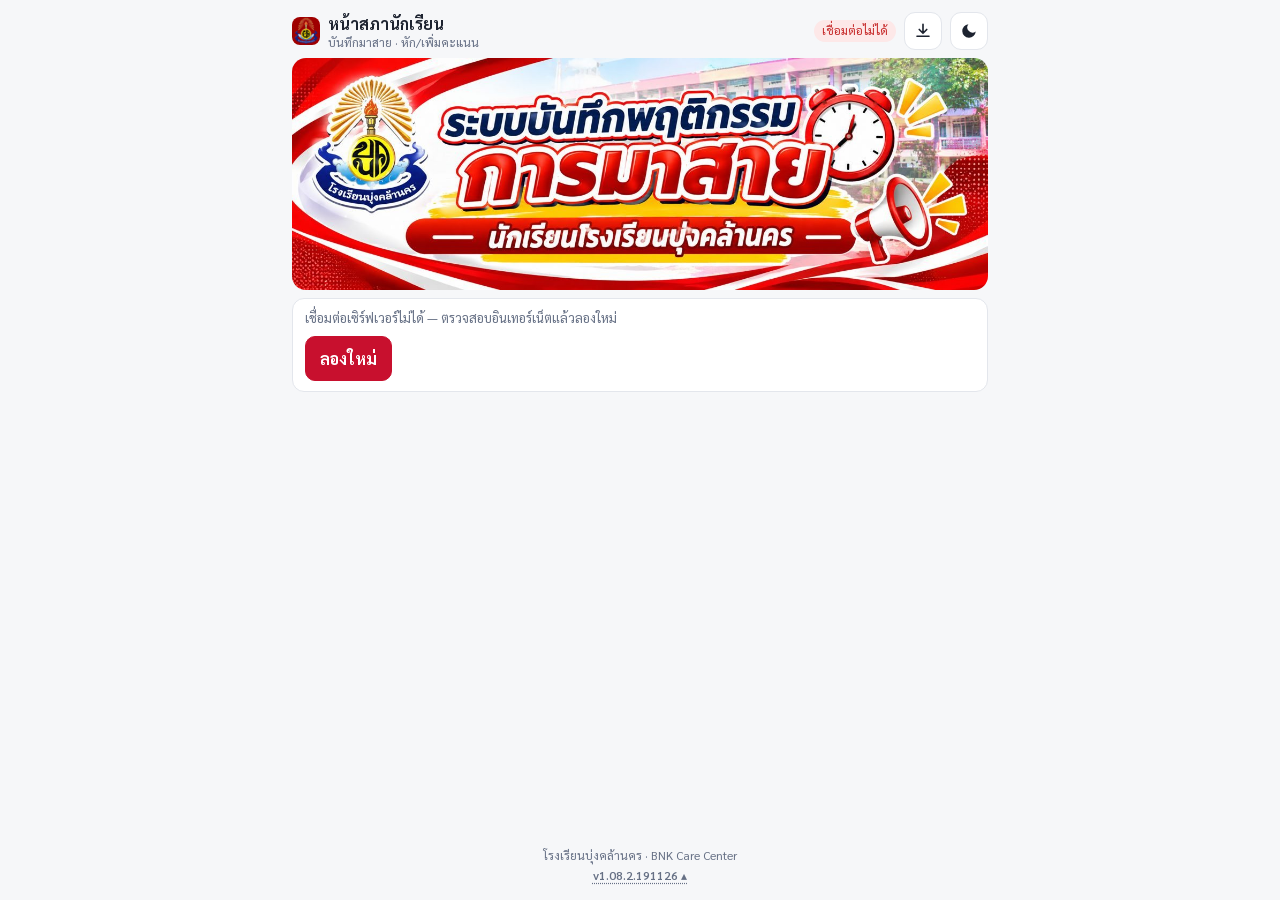
==== commit 18836088: "Add files via upload" ====
--- a/council.html
+++ b/council.html
@@ -22,13 +22,13 @@
 <meta name="apple-mobile-web-app-title" content="BNK Care Center สภานักเรียน">
 <script>try{if(localStorage.getItem("bnkcc_theme")==="dark")document.documentElement.setAttribute("data-theme","dark")}catch(e){}</script>
 <link href="https://fonts.googleapis.com/css2?family=Sarabun:wght@400;600;700;800&display=swap" rel="stylesheet">
-<link rel="stylesheet" href="assets/cc.css?v=1.08.1.191126">
+<link rel="stylesheet" href="assets/cc.css?v=1.08.2.191126">
 </head><body><div class="wrap">
 <div class="top" id="top"></div>
 <img class="ban" src="assets/banner.jpg" alt="ระบบบันทึกพฤติกรรมการมาสาย นักเรียนโรงเรียนบุ่งคล้านคร" width="1300" height="433">
 <div id="v"></div>
 </div>
-<script src="assets/cc.js?v=1.08.1.191126"></script>
+<script src="assets/cc.js?v=1.08.2.191126"></script>
 <script>
 /* หน้าสภานักเรียน — ใส่ PIN ครั้งเดียว · เลือกผู้บันทึกจากรายชื่อสภานักเรียน · เช็คมาสายทีละหลายคน
    ประหยัด: รายชื่อนักเรียนจำไว้ในเครื่อง · รายการวันนี้โหลดใหม่ทุก 2 นาทีเฉพาะตอนเปิดหน้าจออยู่ · ไม่ได้ใช้งาน 10 นาที = หยุดโหลด */
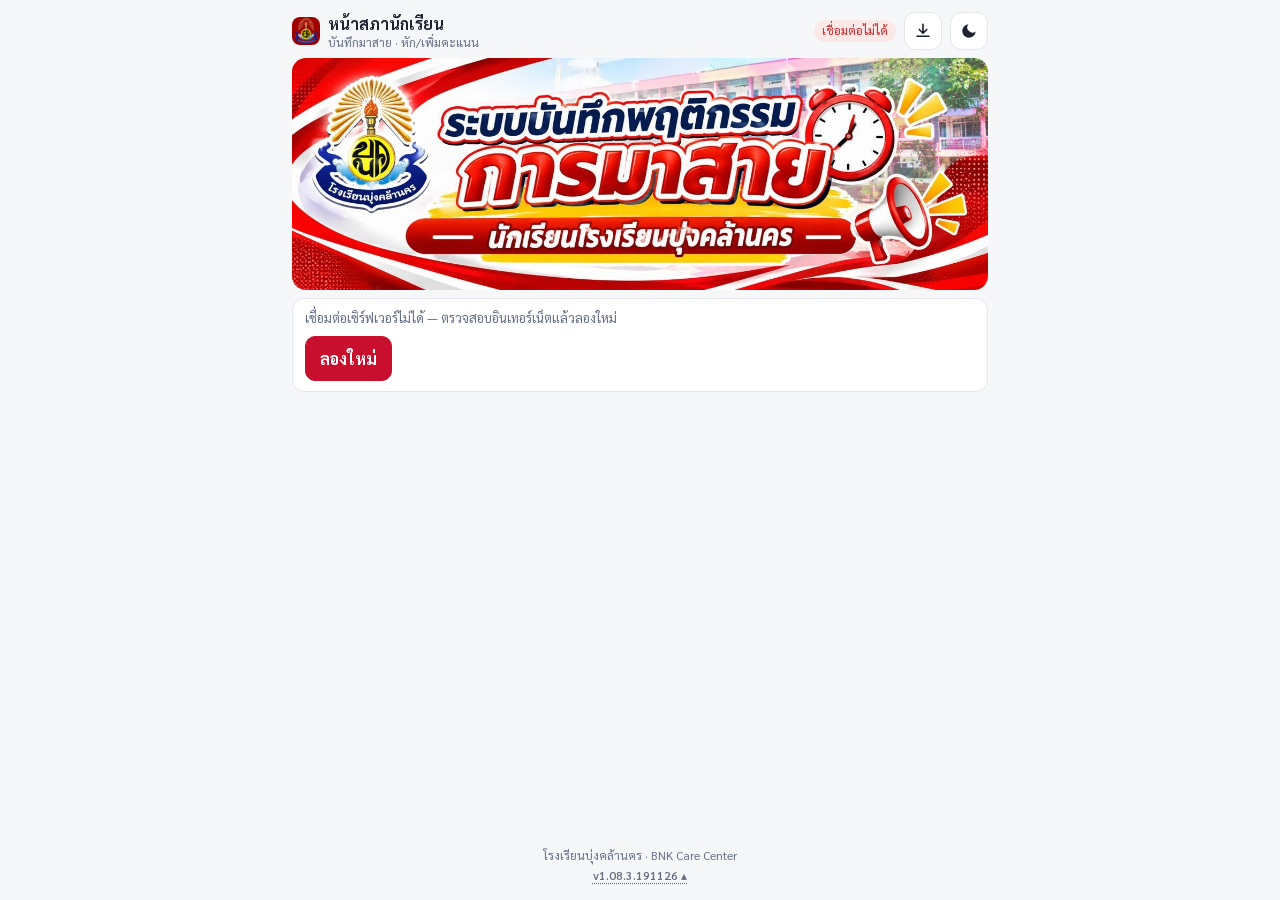
==== commit ea3e2631: "Add files via upload" ====
--- a/council.html
+++ b/council.html
@@ -22,13 +22,13 @@
 <meta name="apple-mobile-web-app-title" content="BNK Care Center สภานักเรียน">
 <script>try{if(localStorage.getItem("bnkcc_theme")==="dark")document.documentElement.setAttribute("data-theme","dark")}catch(e){}</script>
 <link href="https://fonts.googleapis.com/css2?family=Sarabun:wght@400;600;700;800&display=swap" rel="stylesheet">
-<link rel="stylesheet" href="assets/cc.css?v=1.08.2.191126">
+<link rel="stylesheet" href="assets/cc.css?v=1.08.3.191126">
 </head><body><div class="wrap">
 <div class="top" id="top"></div>
 <img class="ban" src="assets/banner.jpg" alt="ระบบบันทึกพฤติกรรมการมาสาย นักเรียนโรงเรียนบุ่งคล้านคร" width="1300" height="433">
 <div id="v"></div>
 </div>
-<script src="assets/cc.js?v=1.08.2.191126"></script>
+<script src="assets/cc.js?v=1.08.3.191126"></script>
 <script>
 /* หน้าสภานักเรียน — ใส่ PIN ครั้งเดียว · เลือกผู้บันทึกจากรายชื่อสภานักเรียน · เช็คมาสายทีละหลายคน
    ประหยัด: รายชื่อนักเรียนจำไว้ในเครื่อง · รายการวันนี้โหลดใหม่ทุก 2 นาทีเฉพาะตอนเปิดหน้าจออยู่ · ไม่ได้ใช้งาน 10 นาที = หยุดโหลด */
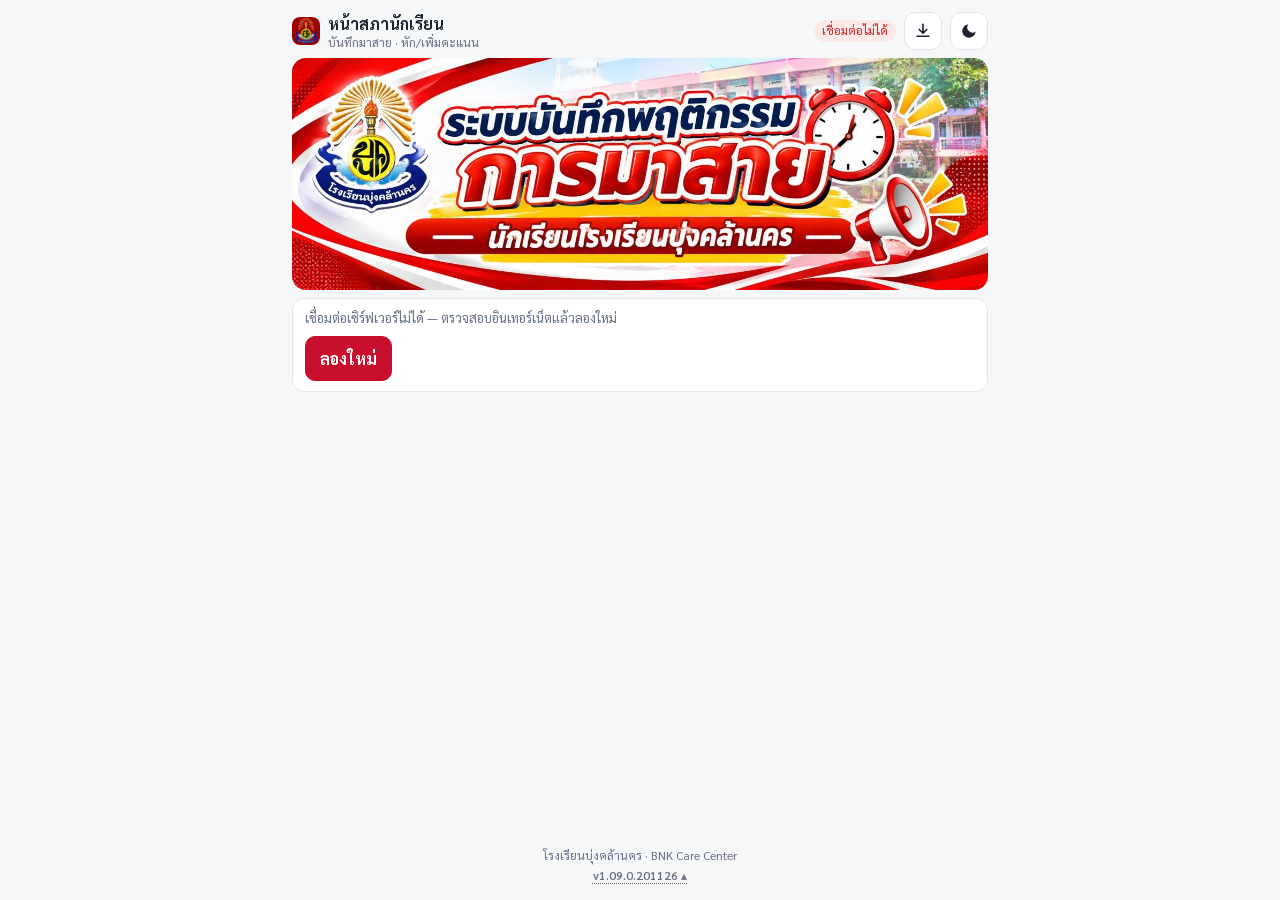
==== commit 72ec8b99: "Add files via upload" ====
--- a/council.html
+++ b/council.html
@@ -22,13 +22,13 @@
 <meta name="apple-mobile-web-app-title" content="BNK Care Center สภานักเรียน">
 <script>try{if(localStorage.getItem("bnkcc_theme")==="dark")document.documentElement.setAttribute("data-theme","dark")}catch(e){}</script>
 <link href="https://fonts.googleapis.com/css2?family=Sarabun:wght@400;600;700;800&display=swap" rel="stylesheet">
-<link rel="stylesheet" href="assets/cc.css?v=1.08.3.191126">
+<link rel="stylesheet" href="assets/cc.css?v=1.09.0.201126">
 </head><body><div class="wrap">
 <div class="top" id="top"></div>
 <img class="ban" src="assets/banner.jpg" alt="ระบบบันทึกพฤติกรรมการมาสาย นักเรียนโรงเรียนบุ่งคล้านคร" width="1300" height="433">
 <div id="v"></div>
 </div>
-<script src="assets/cc.js?v=1.08.3.191126"></script>
+<script src="assets/cc.js?v=1.09.0.201126"></script>
 <script>
 /* หน้าสภานักเรียน — ใส่ PIN ครั้งเดียว · เลือกผู้บันทึกจากรายชื่อสภานักเรียน · เช็คมาสายทีละหลายคน
    ประหยัด: รายชื่อนักเรียนจำไว้ในเครื่อง · รายการวันนี้โหลดใหม่ทุก 2 นาทีเฉพาะตอนเปิดหน้าจออยู่ · ไม่ได้ใช้งาน 10 นาที = หยุดโหลด */
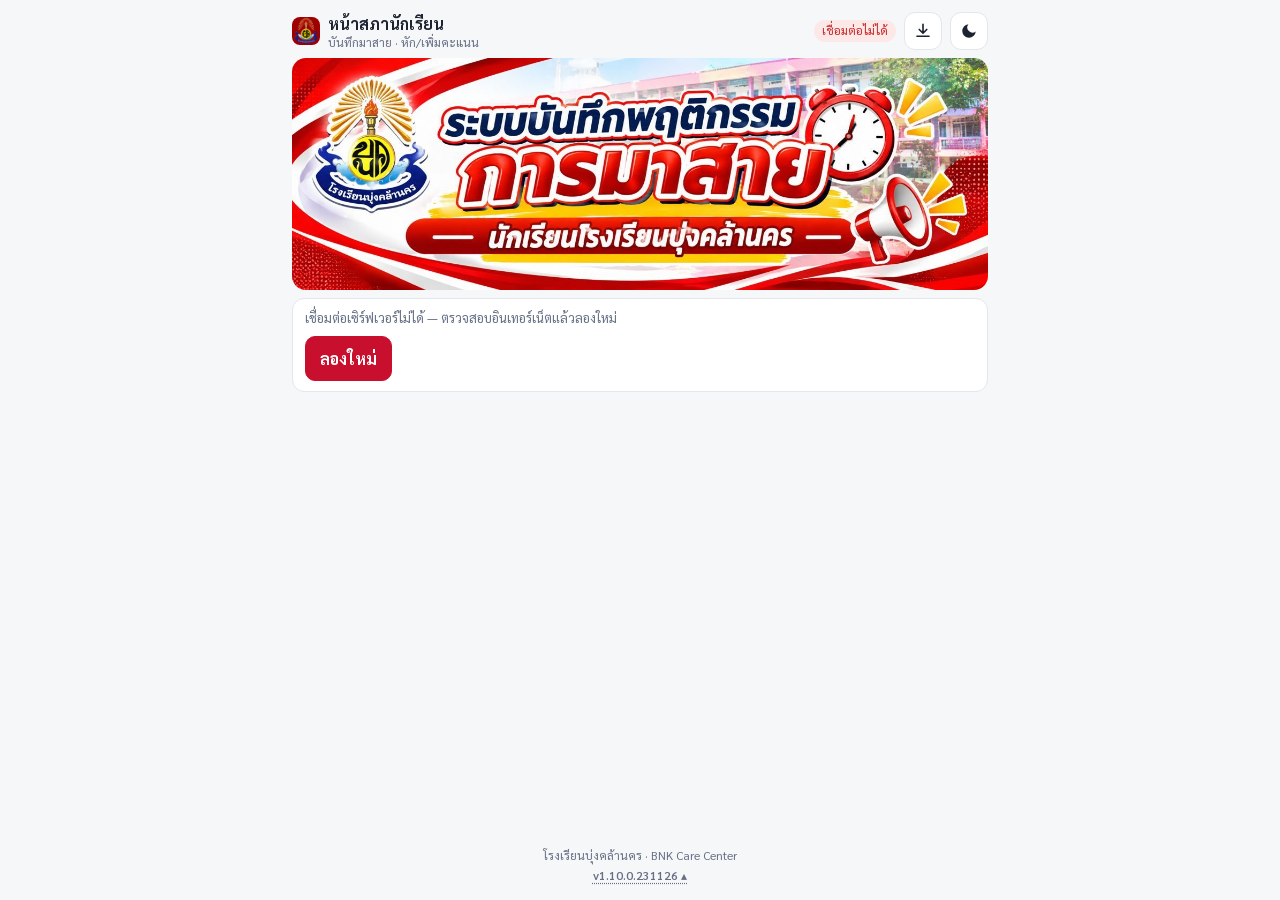
==== commit 63b392af: "Add files via upload" ====
--- a/council.html
+++ b/council.html
@@ -22,13 +22,13 @@
 <meta name="apple-mobile-web-app-title" content="BNK Care Center สภานักเรียน">
 <script>try{if(localStorage.getItem("bnkcc_theme")==="dark")document.documentElement.setAttribute("data-theme","dark")}catch(e){}</script>
 <link href="https://fonts.googleapis.com/css2?family=Sarabun:wght@400;600;700;800&display=swap" rel="stylesheet">
-<link rel="stylesheet" href="assets/cc.css?v=1.09.0.201126">
+<link rel="stylesheet" href="assets/cc.css?v=1.10.0.231126">
 </head><body><div class="wrap">
 <div class="top" id="top"></div>
 <img class="ban" src="assets/banner.jpg" alt="ระบบบันทึกพฤติกรรมการมาสาย นักเรียนโรงเรียนบุ่งคล้านคร" width="1300" height="433">
 <div id="v"></div>
 </div>
-<script src="assets/cc.js?v=1.09.0.201126"></script>
+<script src="assets/cc.js?v=1.10.0.231126"></script>
 <script>
 /* หน้าสภานักเรียน — ใส่ PIN ครั้งเดียว · เลือกผู้บันทึกจากรายชื่อสภานักเรียน · เช็คมาสายทีละหลายคน
    ประหยัด: รายชื่อนักเรียนจำไว้ในเครื่อง · รายการวันนี้โหลดใหม่ทุก 2 นาทีเฉพาะตอนเปิดหน้าจออยู่ · ไม่ได้ใช้งาน 10 นาที = หยุดโหลด */
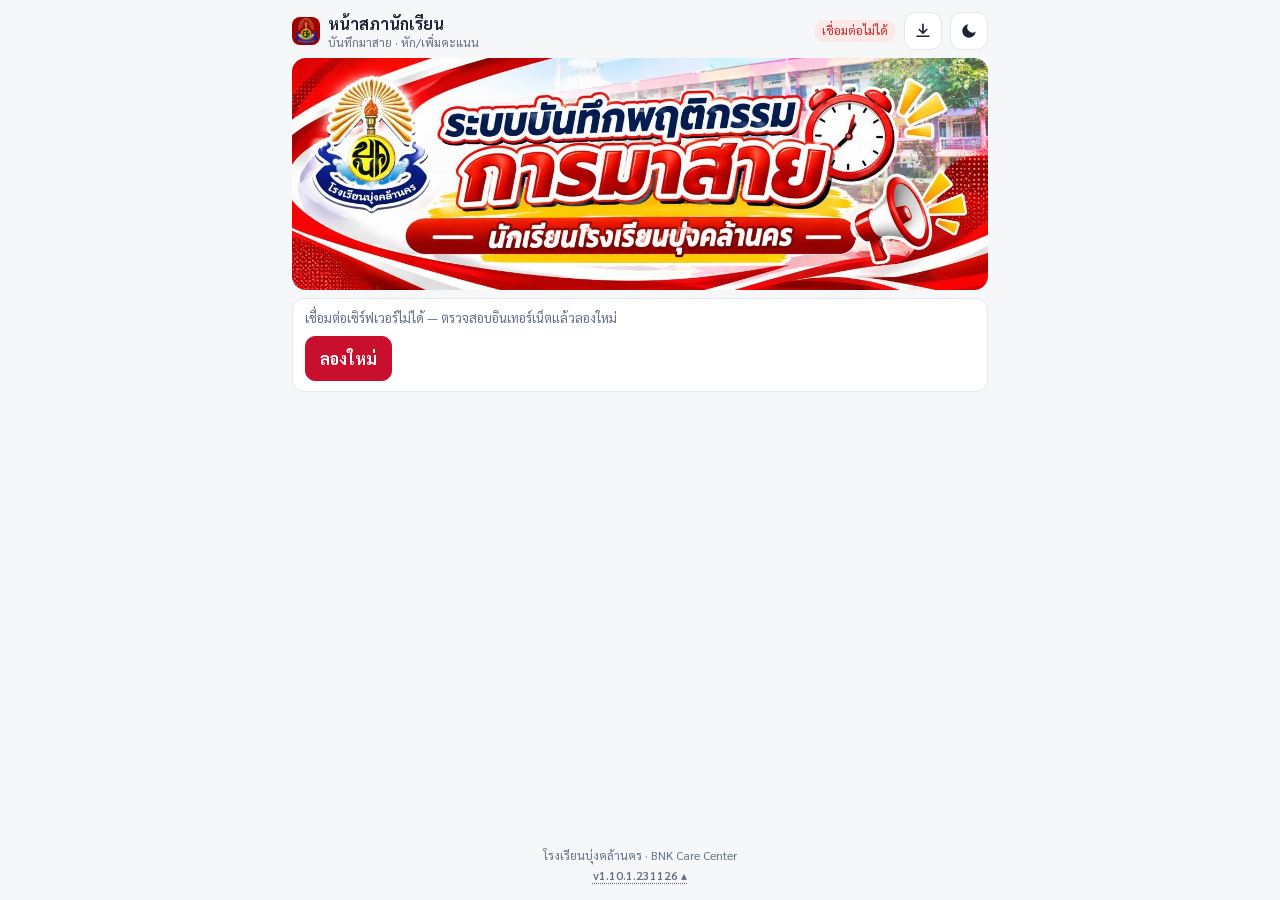
==== commit 329319b7: "Add files via upload" ====
--- a/council.html
+++ b/council.html
@@ -22,13 +22,13 @@
 <meta name="apple-mobile-web-app-title" content="BNK Care Center สภานักเรียน">
 <script>try{if(localStorage.getItem("bnkcc_theme")==="dark")document.documentElement.setAttribute("data-theme","dark")}catch(e){}</script>
 <link href="https://fonts.googleapis.com/css2?family=Sarabun:wght@400;600;700;800&display=swap" rel="stylesheet">
-<link rel="stylesheet" href="assets/cc.css?v=1.10.0.231126">
+<link rel="stylesheet" href="assets/cc.css?v=1.10.1.231126">
 </head><body><div class="wrap">
 <div class="top" id="top"></div>
 <img class="ban" src="assets/banner.jpg" alt="ระบบบันทึกพฤติกรรมการมาสาย นักเรียนโรงเรียนบุ่งคล้านคร" width="1300" height="433">
 <div id="v"></div>
 </div>
-<script src="assets/cc.js?v=1.10.0.231126"></script>
+<script src="assets/cc.js?v=1.10.1.231126"></script>
 <script>
 /* หน้าสภานักเรียน — ใส่ PIN ครั้งเดียว · เลือกผู้บันทึกจากรายชื่อสภานักเรียน · เช็คมาสายทีละหลายคน
    ประหยัด: รายชื่อนักเรียนจำไว้ในเครื่อง · รายการวันนี้โหลดใหม่ทุก 2 นาทีเฉพาะตอนเปิดหน้าจออยู่ · ไม่ได้ใช้งาน 10 นาที = หยุดโหลด */
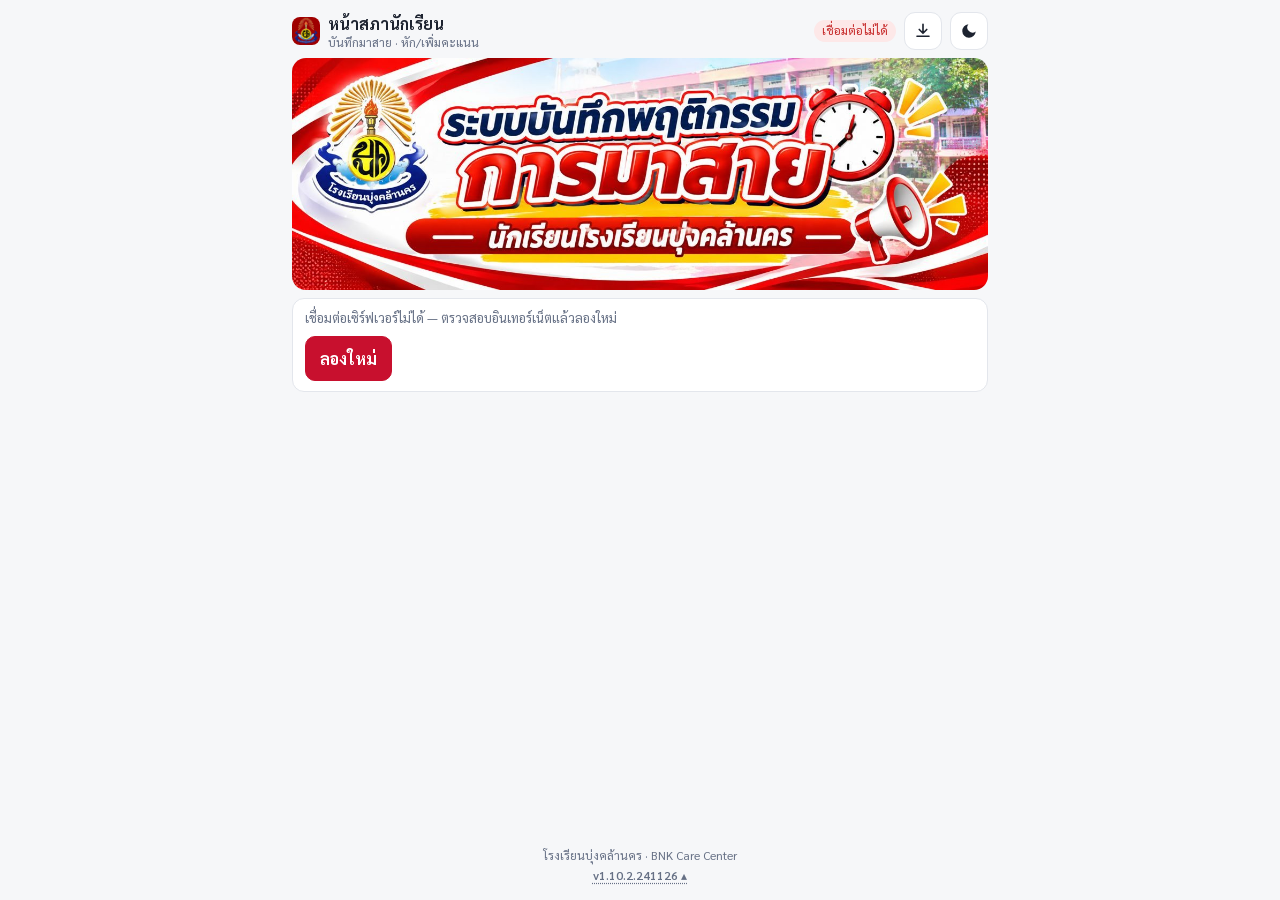
==== commit a4effa80: "Add files via upload" ====
--- a/council.html
+++ b/council.html
@@ -22,13 +22,13 @@
 <meta name="apple-mobile-web-app-title" content="BNK Care Center สภานักเรียน">
 <script>try{if(localStorage.getItem("bnkcc_theme")==="dark")document.documentElement.setAttribute("data-theme","dark")}catch(e){}</script>
 <link href="https://fonts.googleapis.com/css2?family=Sarabun:wght@400;600;700;800&display=swap" rel="stylesheet">
-<link rel="stylesheet" href="assets/cc.css?v=1.10.1.231126">
+<link rel="stylesheet" href="assets/cc.css?v=1.10.2.241126">
 </head><body><div class="wrap">
 <div class="top" id="top"></div>
 <img class="ban" src="assets/banner.jpg" alt="ระบบบันทึกพฤติกรรมการมาสาย นักเรียนโรงเรียนบุ่งคล้านคร" width="1300" height="433">
 <div id="v"></div>
 </div>
-<script src="assets/cc.js?v=1.10.1.231126"></script>
+<script src="assets/cc.js?v=1.10.2.241126"></script>
 <script>
 /* หน้าสภานักเรียน — ใส่ PIN ครั้งเดียว · เลือกผู้บันทึกจากรายชื่อสภานักเรียน · เช็คมาสายทีละหลายคน
    ประหยัด: รายชื่อนักเรียนจำไว้ในเครื่อง · รายการวันนี้โหลดใหม่ทุก 2 นาทีเฉพาะตอนเปิดหน้าจออยู่ · ไม่ได้ใช้งาน 10 นาที = หยุดโหลด */
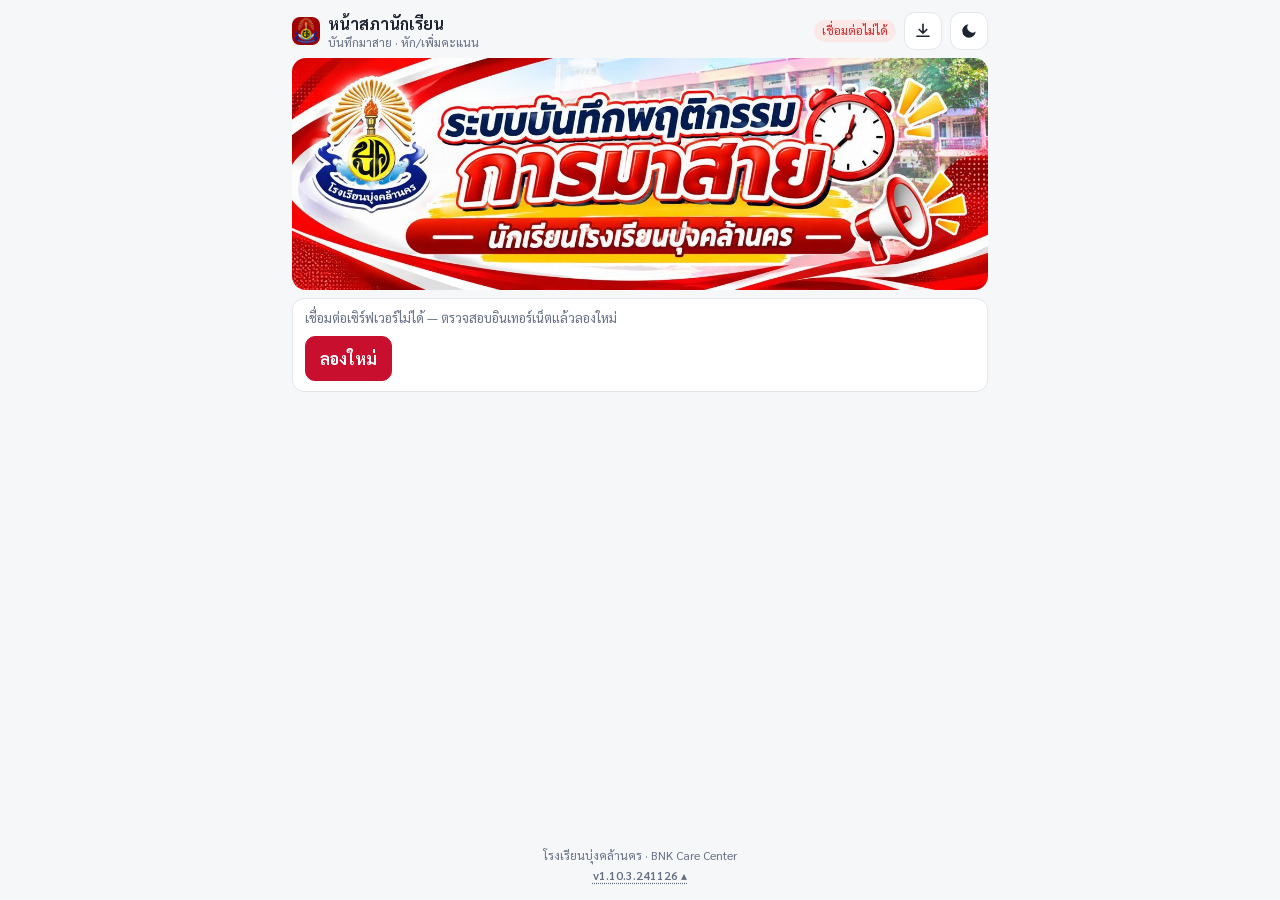
==== commit 716e7bca: "Add files via upload" ====
--- a/council.html
+++ b/council.html
@@ -9,7 +9,7 @@
 <meta property="og:title" content="BNK Care Center สภานักเรียน">
 <meta property="og:description" content="สำหรับสภานักเรียน — บันทึกนักเรียนมาสายประจำวัน · โรงเรียนบุ่งคล้านคร">
 <meta property="og:url" content="https://bnkacademic-commits.github.io/bnk-care-center/council.html">
-<meta property="og:image" content="https://bnkacademic-commits.github.io/bnk-care-center/assets/og.jpg?v=1.02.2">
+<meta property="og:image" content="https://bnkacademic-commits.github.io/bnk-care-center/assets/og-council.jpg?v=1.10.3">
 <meta property="og:image:width" content="1200"><meta property="og:image:height" content="630">
 <meta name="twitter:card" content="summary_large_image">
 <meta name="theme-color" content="#c8102e">
@@ -22,13 +22,13 @@
 <meta name="apple-mobile-web-app-title" content="BNK Care Center สภานักเรียน">
 <script>try{if(localStorage.getItem("bnkcc_theme")==="dark")document.documentElement.setAttribute("data-theme","dark")}catch(e){}</script>
 <link href="https://fonts.googleapis.com/css2?family=Sarabun:wght@400;600;700;800&display=swap" rel="stylesheet">
-<link rel="stylesheet" href="assets/cc.css?v=1.10.2.241126">
+<link rel="stylesheet" href="assets/cc.css?v=1.10.3.241126">
 </head><body><div class="wrap">
 <div class="top" id="top"></div>
 <img class="ban" src="assets/banner.jpg" alt="ระบบบันทึกพฤติกรรมการมาสาย นักเรียนโรงเรียนบุ่งคล้านคร" width="1300" height="433">
 <div id="v"></div>
 </div>
-<script src="assets/cc.js?v=1.10.2.241126"></script>
+<script src="assets/cc.js?v=1.10.3.241126"></script>
 <script>
 /* หน้าสภานักเรียน — ใส่ PIN ครั้งเดียว · เลือกผู้บันทึกจากรายชื่อสภานักเรียน · เช็คมาสายทีละหลายคน
    ประหยัด: รายชื่อนักเรียนจำไว้ในเครื่อง · รายการวันนี้โหลดใหม่ทุก 2 นาทีเฉพาะตอนเปิดหน้าจออยู่ · ไม่ได้ใช้งาน 10 นาที = หยุดโหลด */
